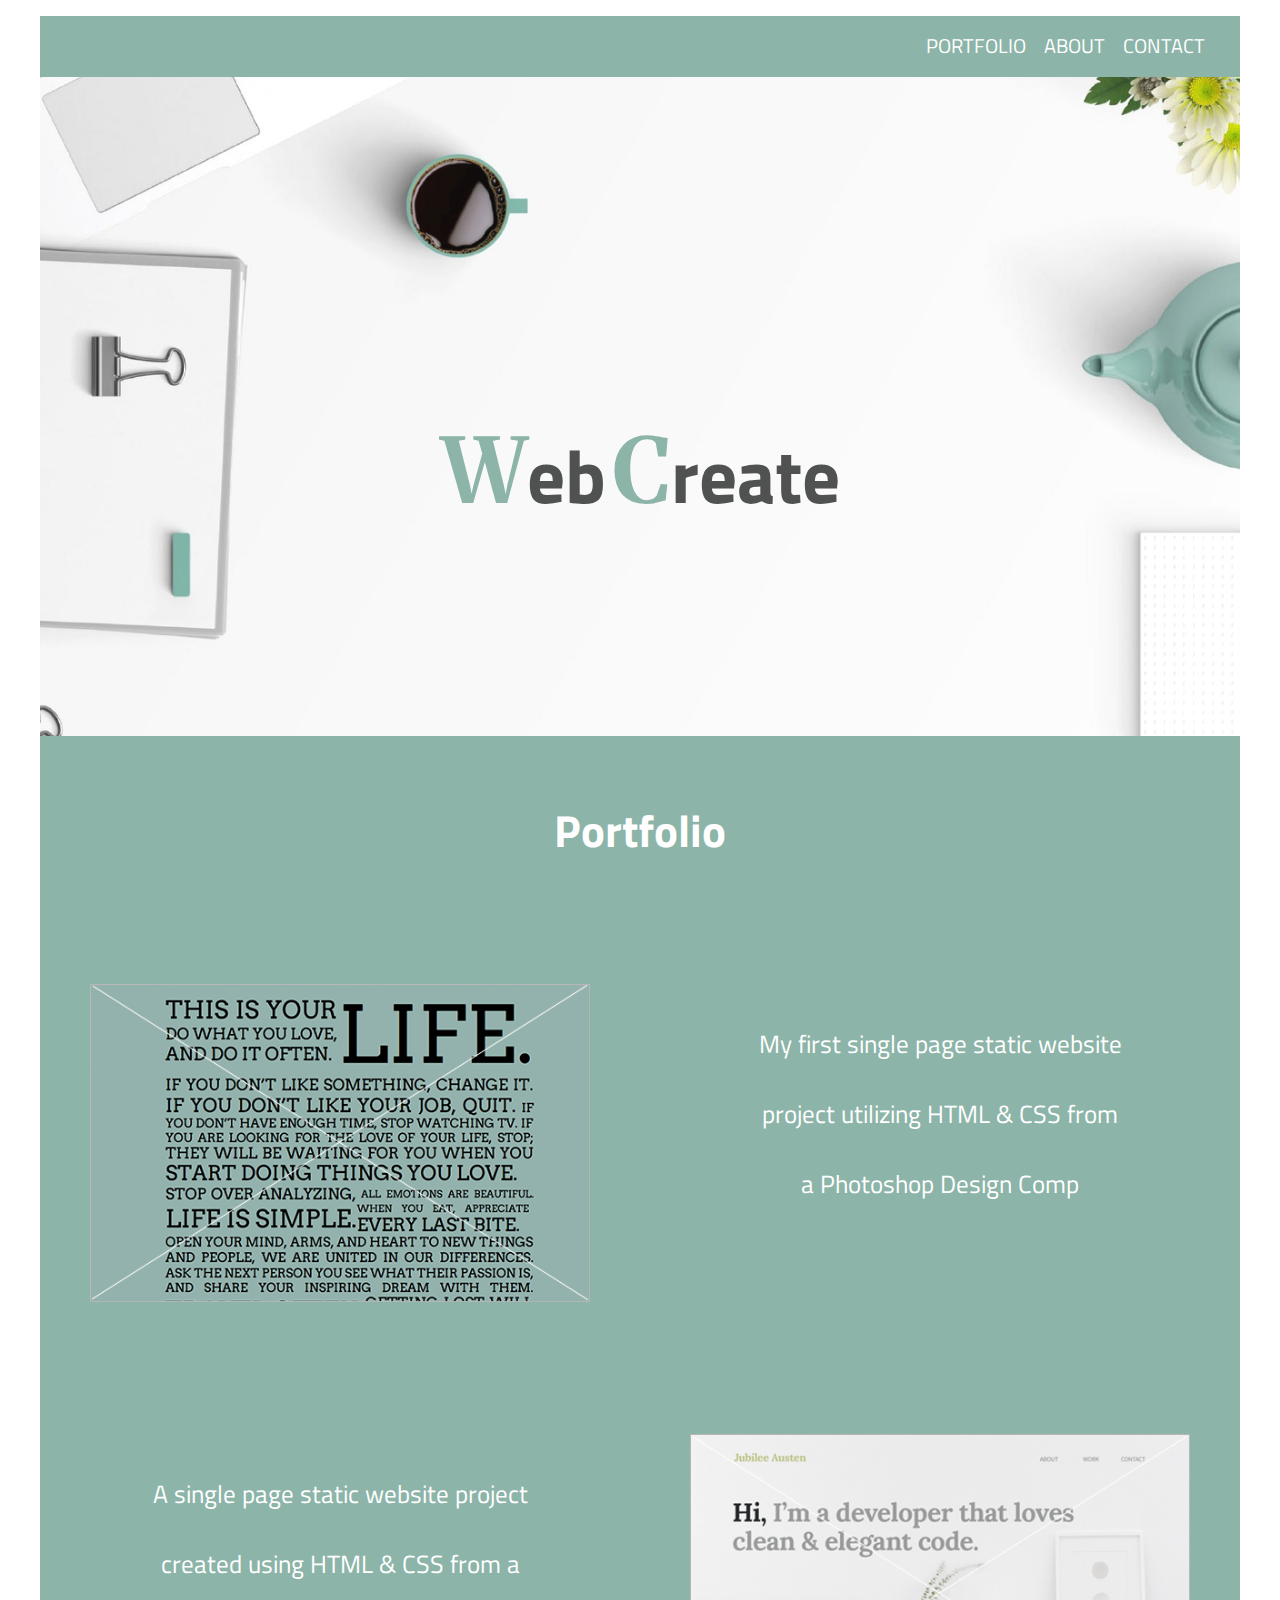
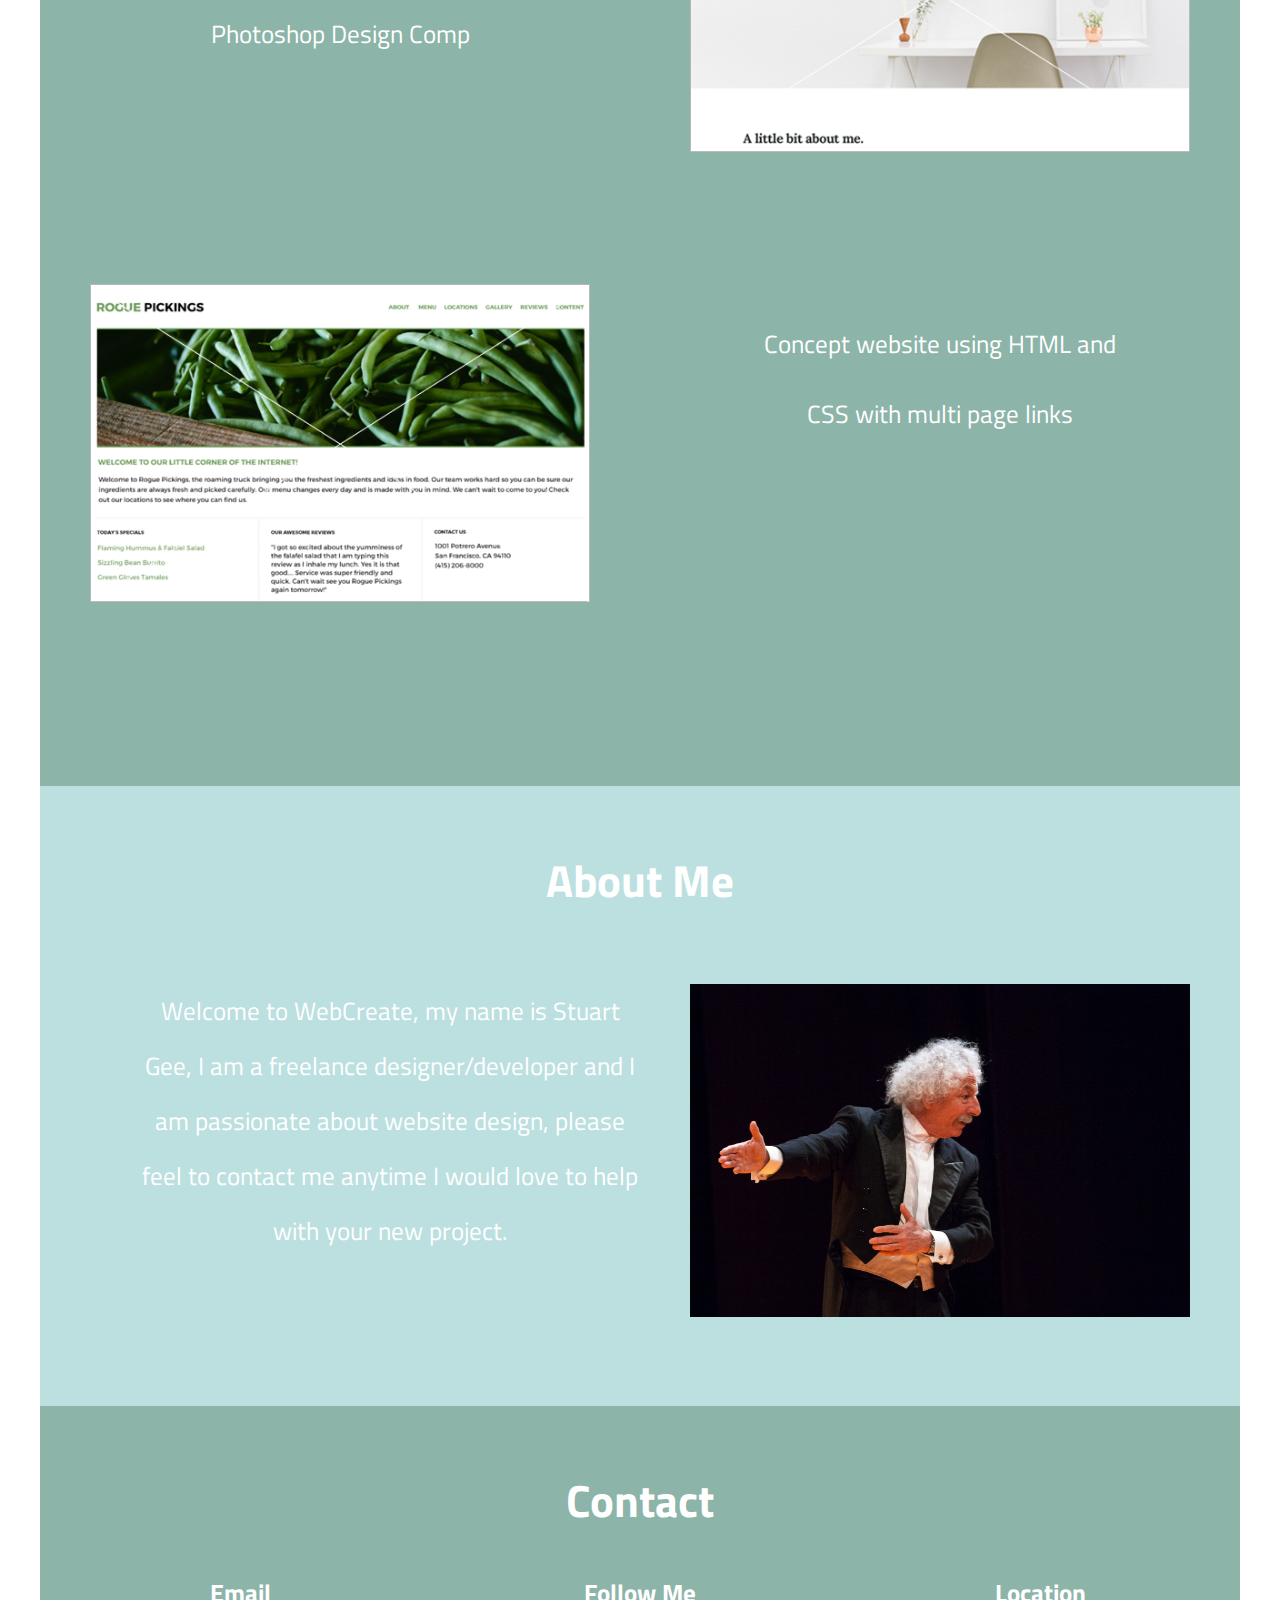
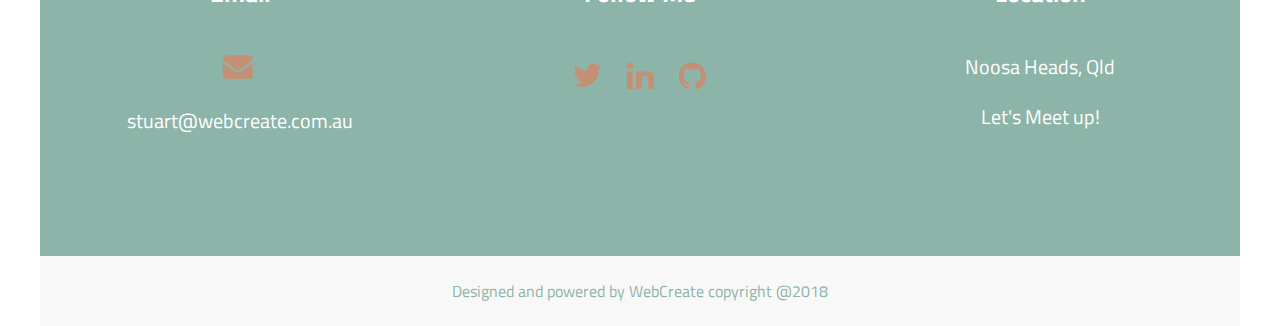
==== index.html @ 9c388956 "initial commit" ====
<!doctype html>
<html lang ="en">
    <head>
        <meta charset="UTF-8">
        <title>WebCreate</title>
        <link rel="stylesheet" href="https://fonts.googleapis.com/css?family=Titillium+Web:200%7CMerriweather:300italic,300,700,700italic">
        <link href="https://fonts.googleapis.com/css?family=Merriweather|Titillium+Web" rel="stylesheet">
        <link rel="stylesheet" href="css/main.css">
        <link rel="stylesheet" href="css/normalize.css">
    </head>
    <body>
        <div class="fullwidth">
            <header>     
                <nav>
                    <ul>
                        <li><a href="portfolio">Portfolio</a></li>
                        <li><a href="about">About</a></li>
                        <li><a href="contact">Contact</a></li>
                    </ul>
                </nav>
                <section id="webcreate">
                    <h1> <span class="webcreate">W</span><span>eb</span>
                    <span class="webcreate">C</span><span>reate</span></h1>  
                </section>
            </header>
        </div>
        <main>
            <div class="fullwidth">   
                <section class="portfolio">
                    <h3>Portfolio</h3>
                            
                    <div class="halfwidth">
                        <a href="https://webcreate11.github.io/holstee-manifest/"></a>
                      <img src="img/holstee.png" alt="holstee" class="img"/>
                    </div>
                        
                    <div class="halfwidth">
                      <p class="img-text"> My first single page static website <br> project utilizing HTML & CSS from <br>a Photoshop Design Comp</p>  
                    </div>
                
                    <div class="halfwidth">
                        <p class="img-text"> A single page static website project <br> created using HTML & CSS from a <br>Photoshop Design Comp</p>
                    </div>

                    <div class="halfwidth">
                            <a href="https://webcreate11.github.io/jubilee_austen/"></a>
                        <img src="img/jubilee.png" alt="jubilee" class="img"/>
                    </div>
            
                    <div class="halfwidth">
                        <a href="https://webcreate11.github.io/rogue_pickings/"></a>
                        <img src="img/rogue-pickings.png" alt="rogue" class="img"/>
                    </div>
            
                    <div class="halfwidth">
                      <p class="img-text"> Concept website using HTML and<br>CSS with multi page links</p>       
                    </div>

                </section>
                <section class="aboutme">
                    <h3> About Me</h3>
                    <div class="halfwidth">
                        <p id="welcome">Welcome to WebCreate, my name is Stuart Gee, I am a freelance designer/developer and I am passionate about website design, please feel to contact me anytime I would love to help with your new project.
                        </p>
                    </div>
                    <div class="halfwidth">
                        <img src="img/pepe-segura.jpg" alt="profilepic" id="pepe">
                    </div>
                </section>
            </div>
            <div class="fullwidth">
                <div class="contact">
                    <h3>Contact</h3>
                    <div class="thirdsize">
                        <h4>Email</h4>
                        <a href="mailto:stuart@webcreate.com.au"><img src="img/icon-envelope.png" alt="envelope" id="envelope"></a>
                        <p>stuart@webcreate.com.au</p>
                              
                    </div>

                    <div class="thirdsize">
                        <h4>Follow Me</h4>
                        <nav >
                            <ul class="icon">
                                <li><a href="https://www.twitter.com/webcreate11" target="blank"><img src="img/icon-twitter.png" alt="Twitter"></a></li>

                                <li><a href="https://www.linkedin.com/" target="blank"><img src="img/icon-linkedin.png" alt="linkedin"></a></li>

                                <li><a href="https://github.com/webcreate11" target="blank"><img src="img/icon-github.png" alt="github"></a></li>
                            </ul>
                        </nav>
                    </div>

                    <div class="thirdsize">
                    <h4>Location</h4>
                    <p>Noosa Heads, Qld</p>
                    <p>Let's Meet up!</p>
                    </div>
                </div>
            </div>
        </main>
            <footer>	
                <div class="fullwidth">
                    <div class=footer>
                    <p>	Designed and powered by WebCreate copyright @2018</p></div>
                </div>
            </footer>
         
        
    </body>
</html>
---- css/main.css ----
body {
    font-family: Merriweather, Georgia, serif;
    font-family: 'Titillium Web', sans-serif;
 }



/****** Grid ********/


 .fullwidth {
     width:1200px;
     margin: 0 auto;
 }


 .halfwidth {
    width: 600px;
    height: 450px;
    float: left;
    overflow: auto;  
 }


 .thirdwidth {
     width: 400px;
     height: 500px;
     float: left;
     margin: 0 auto;
 }

 .thirdsize {
     width: 400px;
     height: 250px;
     float: left;
     margin: 0 auto;

 }
 



 /****** Landing Page *******/


 header {
     background-image: url(../img/hero-image.png);
     background-size: cover;
     height: 720px;
 }


 #webcreate {
    padding-top: 300px;
}


h1 {
    text-align: center;
    color: #8CB4A8;
    font-size: 65px;
}


.webcreate {
    color: #8CB4A8;
    font-size: 90px;
    font-family: Merriweather, Georgia, serif;
}

span {
    font-size: 75px;
    color: #505151;
}


h2 {
    
    text-align: center;
    padding: 210px 30px;
    width:400px;
    margin: auto;
}


nav {
    background-color: #8CB4A8;
    width: 100%; 
}


ul {
    text-align: right;
    list-style-type: none;
    word-spacing: 14px;
    line-height: 60px;
    padding-right: 35px;
}


nav ul li {
    display: inline-block;   
}


nav ul li a {
    text-transform: uppercase;
    text-decoration: none;
    font-size: 20px;
    color: white;
} 



/****** Portfolio *******/


.portfolio {
    color: white;
    background:#8CB4A8;
    height: 1650px;
    display: block;   
}


h3 {
    text-align: center;
    color: white;
    font-size: 45px;
    padding: 60px 0 40px 0;
    margin: 0;
}


p {
    color: white;
    font-size: 25px;
    line-height: 70px;
    text-align: center;
}


.img {
    padding: 80px 50px 0px 50px;
    width: 500px;
}


.img-text {
    padding: 80px 50px 0px 50px;
    width: 500px;
}



/****** About Me *******/


.aboutme {
    color: white;
    background: #BCE0E0;
    height: 620px;
    display: block;
}

#welcome {
    padding: 30px 0 120px 100px;
    width: 500px;
    line-height: 55px;
    margin: 0;
    text-align: center;
}


#pepe {
    padding: 30px 50px 0 50px;
    width: 500px;   
}



/****** Contact *******/


.contact {
    background:#8CB4A8;
    clear: both;
    overflow: auto;
    height: 450px;
    
}

.contact h3 {
    color: white;
    text-align: center;
    padding: 60px 0 40px 0;
}

h4 {
    font-size: 25px;
    color: white;
    text-align: center;
    margin: 0 auto;
    padding-bottom: 20px;
}

#envelope {
    padding: 20px 0 0 180px;
    margin: auto;
}

.icon {
    display: inline-block;
    text-align: center;
    margin: 0 auto;
    padding: 20px 0 0 130px;
}


 .contact p {
     line-height: 30px;
     font-size: 20px;
 }


/****** footer ******/

footer {
    clear: both;
    margin: 0 auto;  
}

.footer {
    background: #F9F8F8;
}

footer p {
    color: #8CB4A8;
    text-align: center;
    line-height: 30px;
    font-size: 16px;
    margin: 0;
    padding: 20px 0;

}
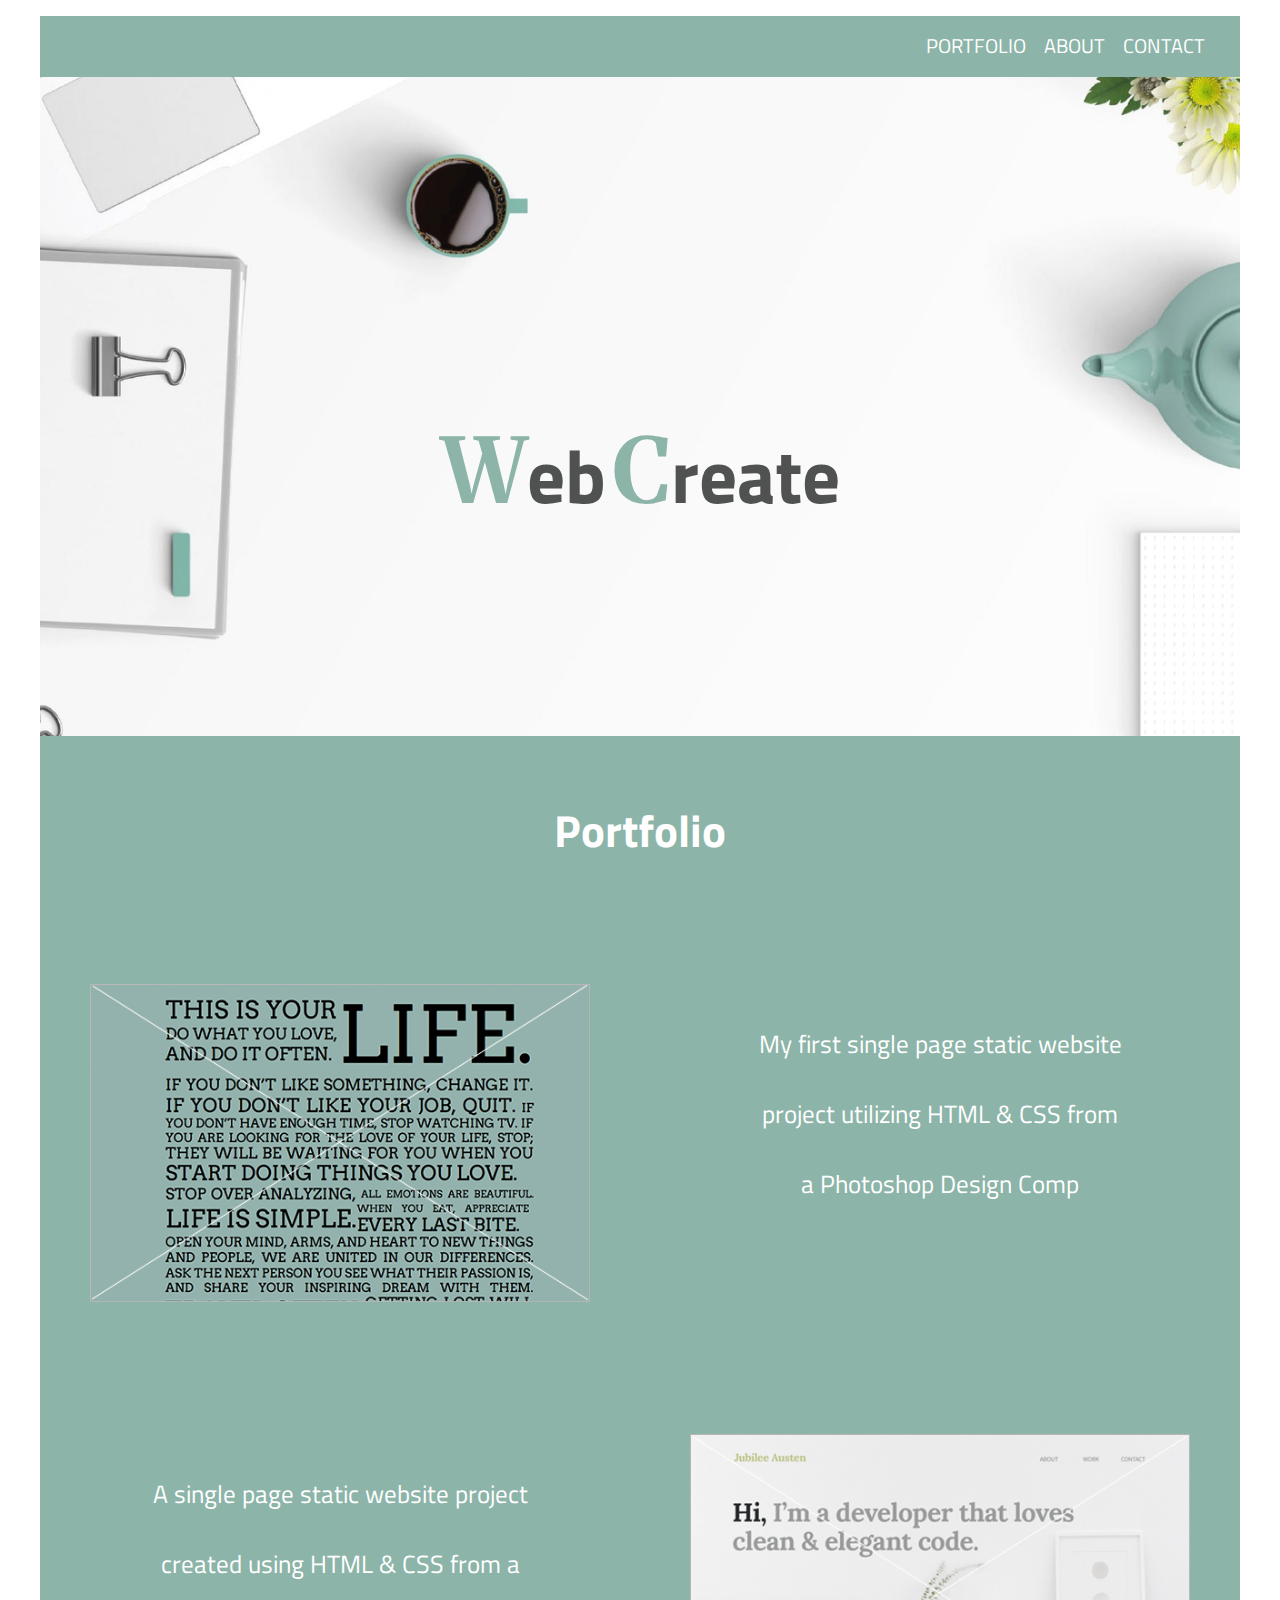
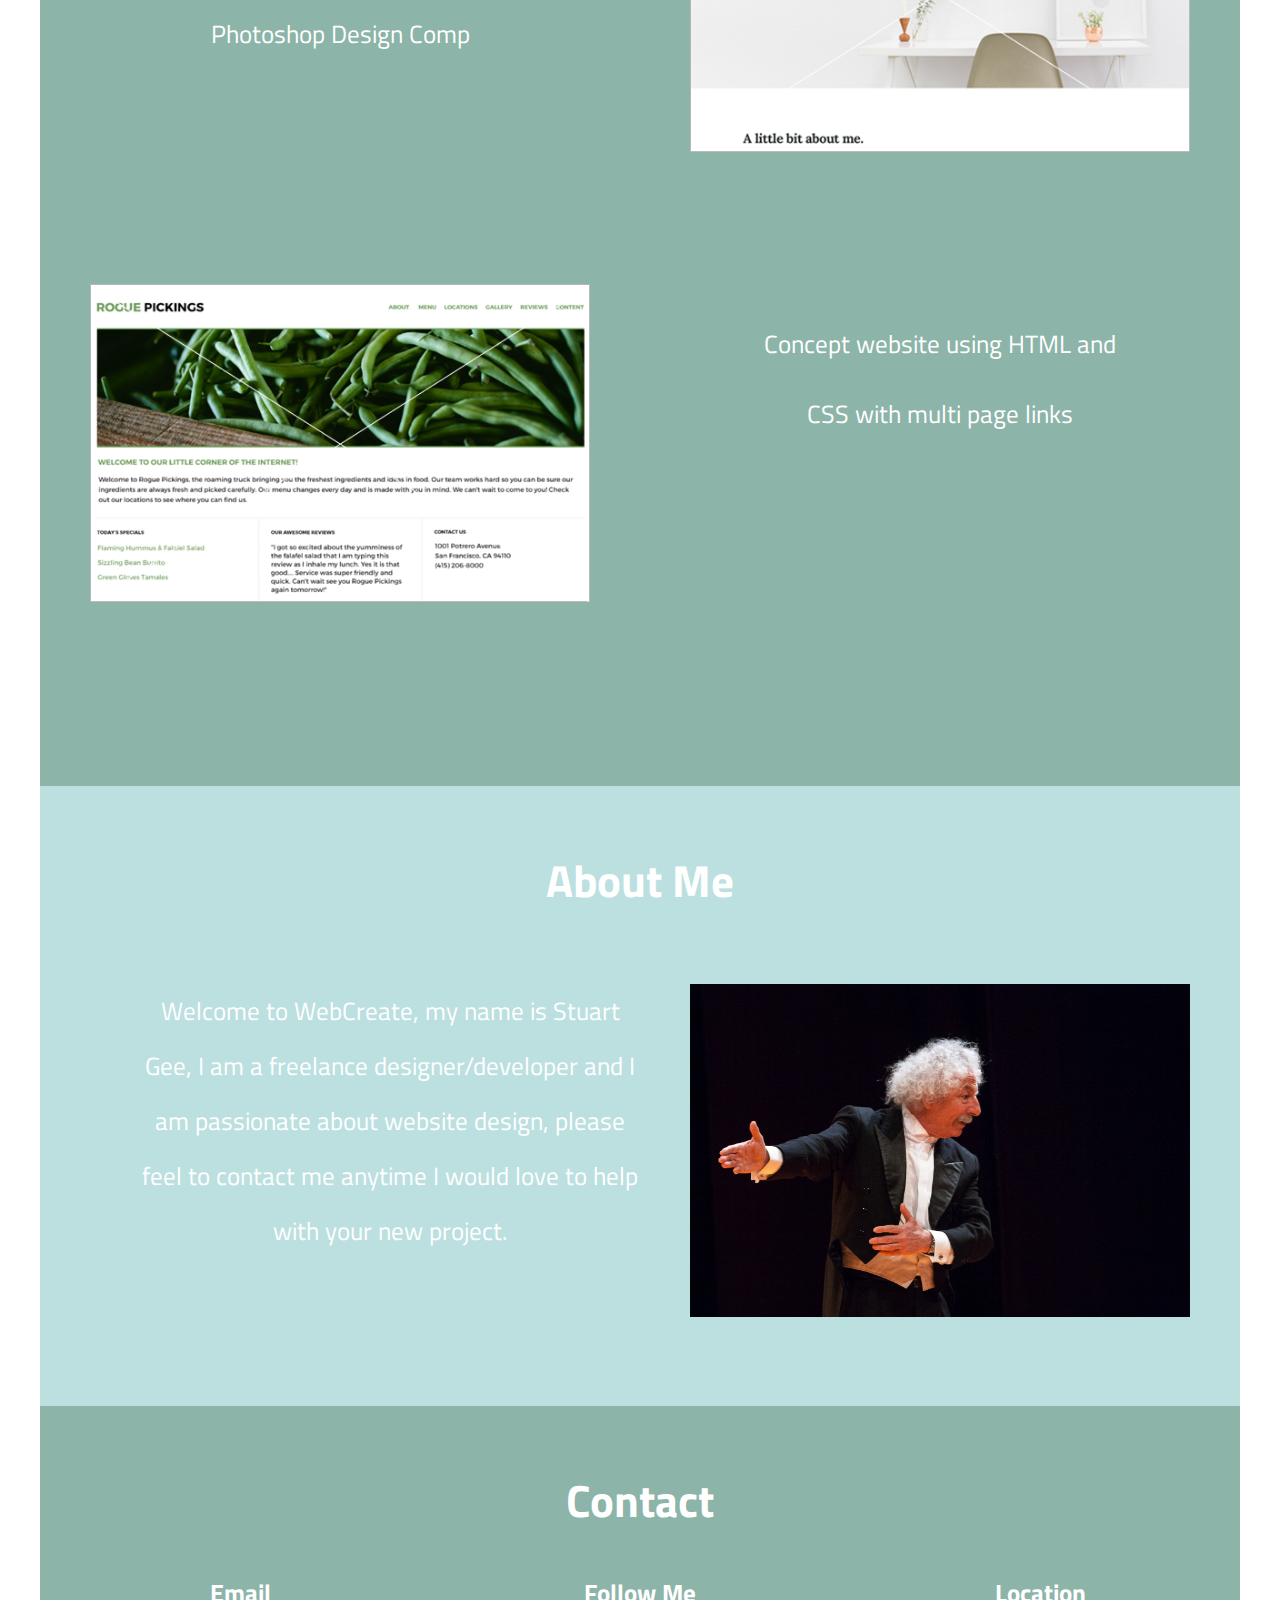
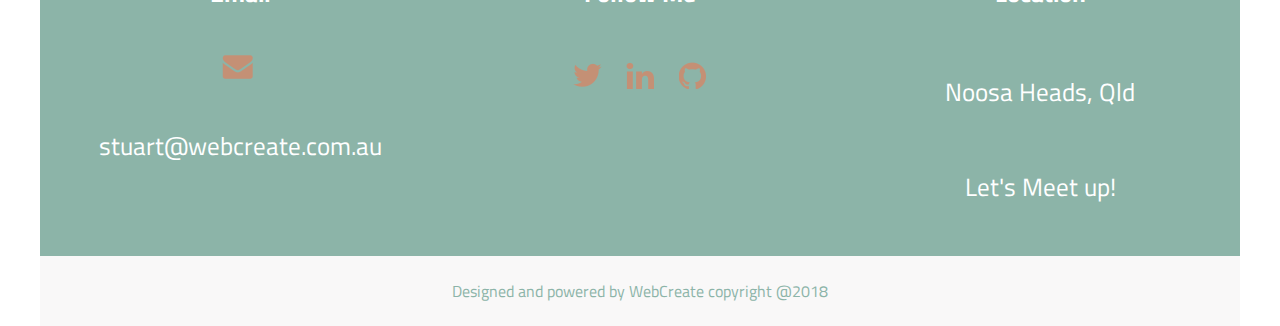
==== commit ae42dd48: "fixed nav links" ====
--- a/index.html
+++ b/index.html
@@ -13,9 +13,9 @@
             <header>     
                 <nav>
                     <ul>
-                        <li><a href="portfolio">Portfolio</a></li>
-                        <li><a href="about">About</a></li>
-                        <li><a href="contact">Contact</a></li>
+                        <li><a href="#portfolio">Portfolio</a></li>
+                        <li><a href="#about">About</a></li>
+                        <li><a href="#contact">Contact</a></li>
                     </ul>
                 </nav>
                 <section id="webcreate">
@@ -26,12 +26,12 @@
         </div>
         <main>
             <div class="fullwidth">   
-                <section class="portfolio">
+                <section id="portfolio">
                     <h3>Portfolio</h3>
                             
                     <div class="halfwidth">
-                        <a href="https://webcreate11.github.io/holstee-manifest/"></a>
-                      <img src="img/holstee.png" alt="holstee" class="img"/>
+                        <a href="https://webcreate11.github.io/holstee-manifest/">
+                      <img src="img/holstee.png" alt="holstee" class="img"/></a>
                     </div>
                         
                     <div class="halfwidth">
@@ -43,13 +43,13 @@
                     </div>
 
                     <div class="halfwidth">
-                            <a href="https://webcreate11.github.io/jubilee_austen/"></a>
-                        <img src="img/jubilee.png" alt="jubilee" class="img"/>
+                            <a href="https://webcreate11.github.io/jubilee_austen/">
+                        <img src="img/jubilee.png" alt="jubilee" class="img"/></a>
                     </div>
             
                     <div class="halfwidth">
-                        <a href="https://webcreate11.github.io/rogue_pickings/"></a>
-                        <img src="img/rogue-pickings.png" alt="rogue" class="img"/>
+                        <a href="https://webcreate11.github.io/rogue-pickings/">
+                        <img src="img/rogue-pickings.png" alt="rogue" class="img"/></a>
                     </div>
             
                     <div class="halfwidth">
@@ -57,7 +57,7 @@
                     </div>
 
                 </section>
-                <section class="aboutme">
+                <section id="about">
                     <h3> About Me</h3>
                     <div class="halfwidth">
                         <p id="welcome">Welcome to WebCreate, my name is Stuart Gee, I am a freelance designer/developer and I am passionate about website design, please feel to contact me anytime I would love to help with your new project.
@@ -69,7 +69,7 @@
                 </section>
             </div>
             <div class="fullwidth">
-                <div class="contact">
+                <div id="contact">
                     <h3>Contact</h3>
                     <div class="thirdsize">
                         <h4>Email</h4>
--- a/css/main.css
+++ b/css/main.css
@@ -116,7 +116,7 @@
 /****** Portfolio *******/
 
 
-.portfolio {
+#portfolio {
     color: white;
     background:#8CB4A8;
     height: 1650px;
@@ -157,7 +157,7 @@
 /****** About Me *******/
 
 
-.aboutme {
+#about {
     color: white;
     background: #BCE0E0;
     height: 620px;
@@ -183,7 +183,7 @@
 /****** Contact *******/
 
 
-.contact {
+#contact {
     background:#8CB4A8;
     clear: both;
     overflow: auto;
@@ -191,7 +191,7 @@
     
 }
 
-.contact h3 {
+#contact h3 {
     color: white;
     text-align: center;
     padding: 60px 0 40px 0;
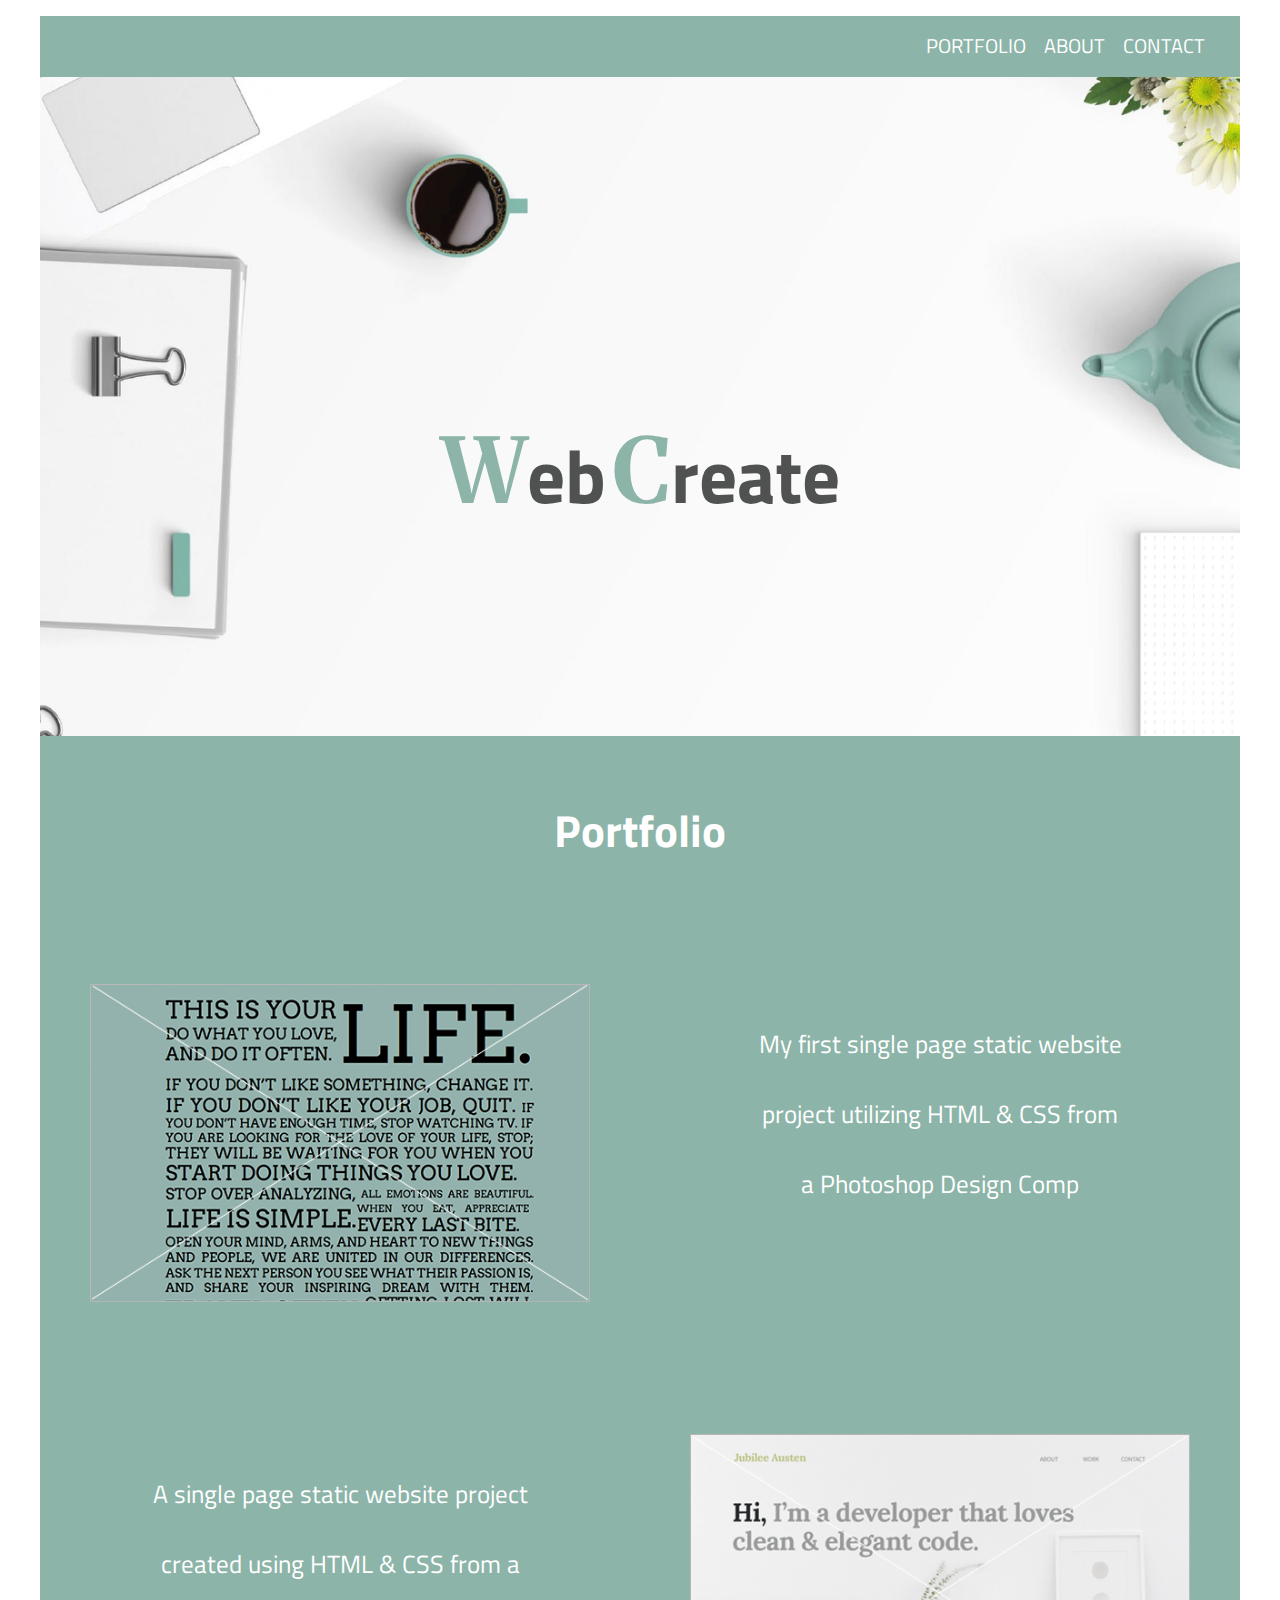
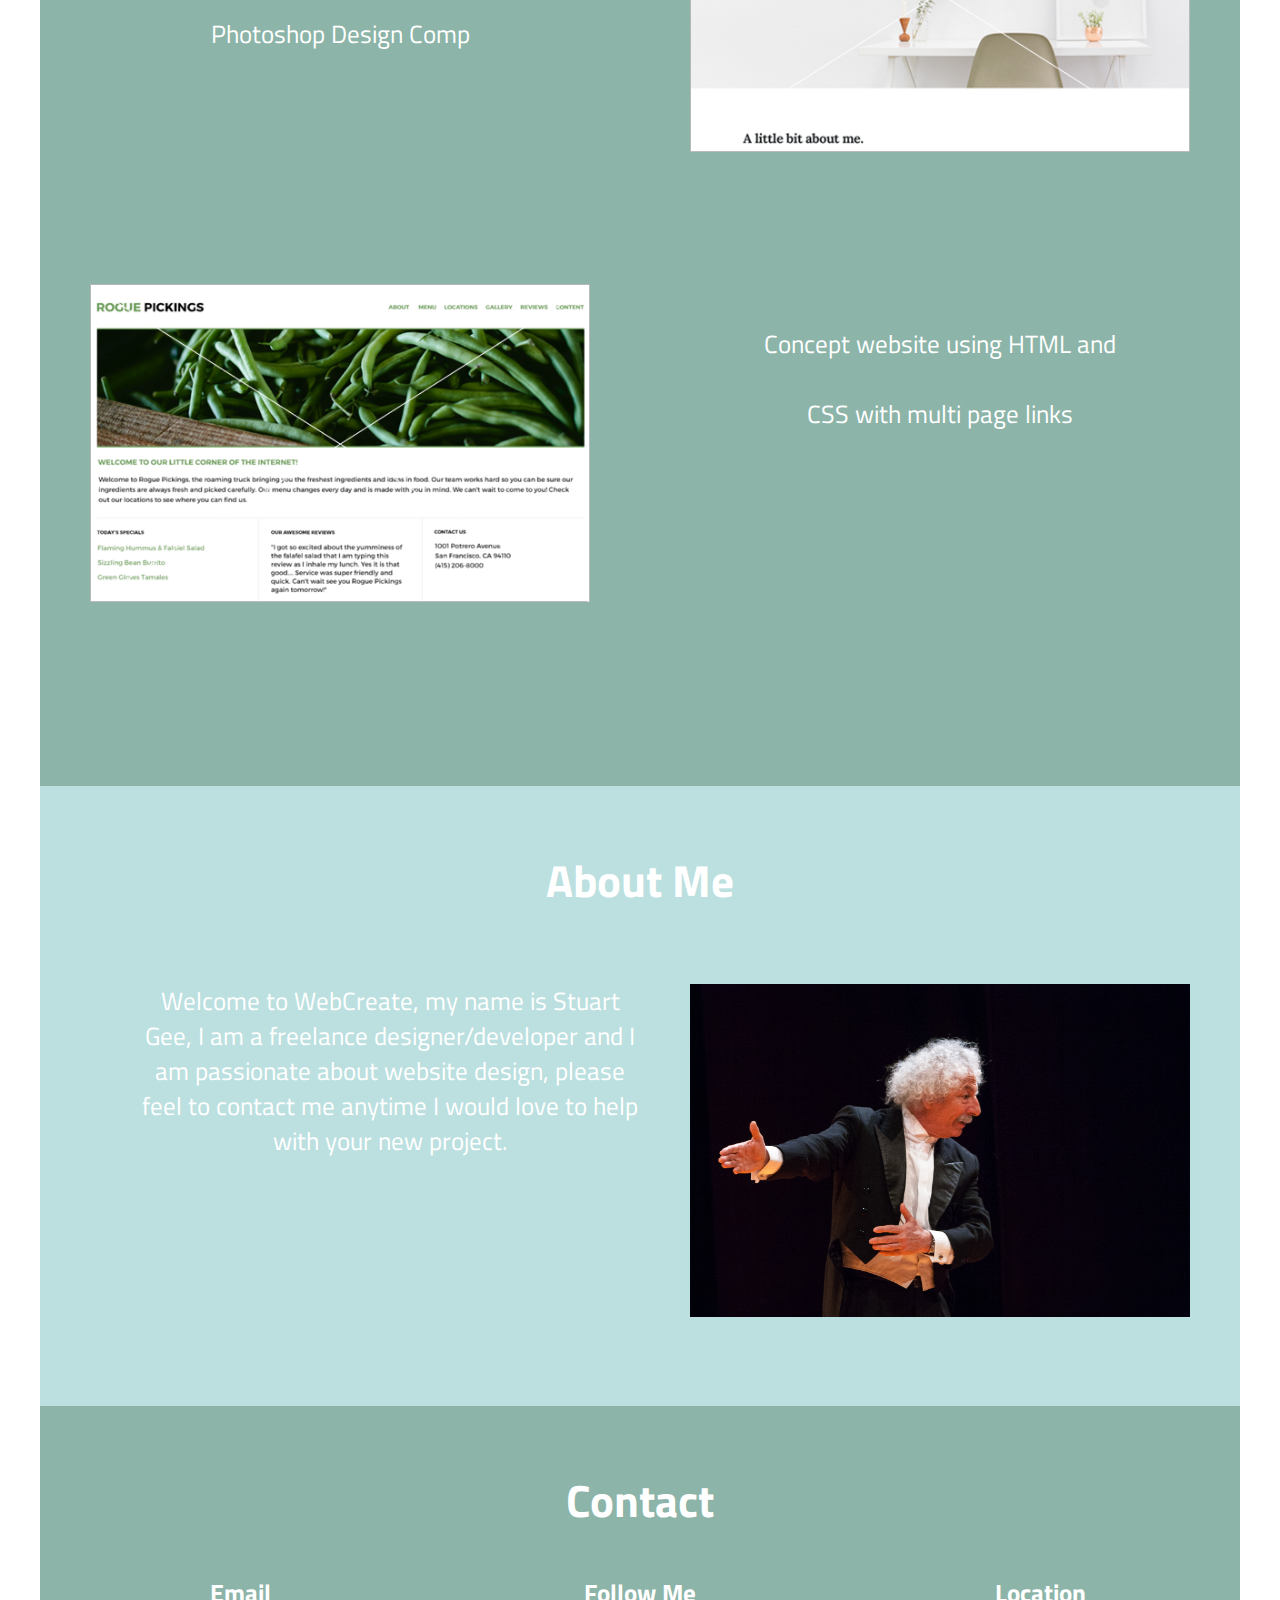
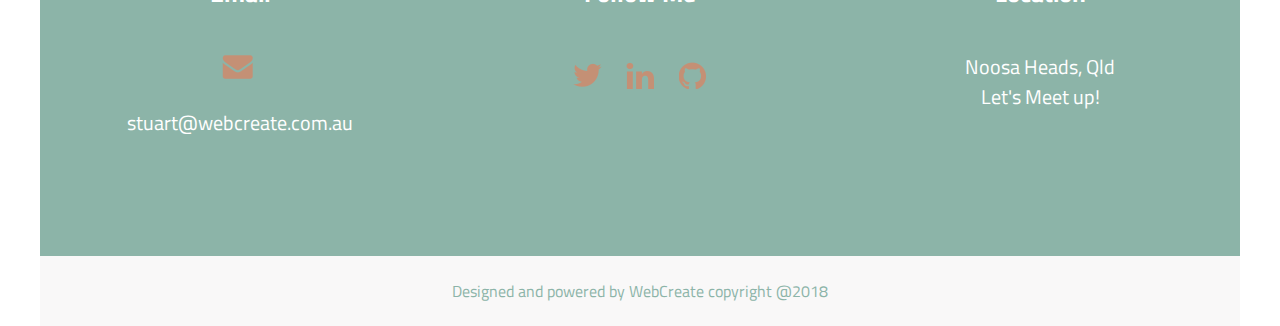
==== commit e3604499: "adjusted email link and line height in contact section" ====
--- a/index.html
+++ b/index.html
@@ -73,14 +73,14 @@
                     <h3>Contact</h3>
                     <div class="thirdsize">
                         <h4>Email</h4>
-                        <a href="mailto:stuart@webcreate.com.au"><img src="img/icon-envelope.png" alt="envelope" id="envelope"></a>
-                        <p>stuart@webcreate.com.au</p>
+                        <a href="mailto:stuart@webcreate.com.au" class="email"><img src="img/icon-envelope.png" alt="envelope" id="envelope">
+                        <p class="email">stuart@webcreate.com.au</p></a>
                               
                     </div>
 
                     <div class="thirdsize">
                         <h4>Follow Me</h4>
-                        <nav >
+                        <nav>
                             <ul class="icon">
                                 <li><a href="https://www.twitter.com/webcreate11" target="blank"><img src="img/icon-twitter.png" alt="Twitter"></a></li>
 
@@ -93,8 +93,8 @@
 
                     <div class="thirdsize">
                     <h4>Location</h4>
-                    <p>Noosa Heads, Qld</p>
-                    <p>Let's Meet up!</p>
+                    <p class="location">Noosa Heads, Qld<br>
+                    Let's Meet up!</p>
                     </div>
                 </div>
             </div>
--- a/css/main.css
+++ b/css/main.css
@@ -138,7 +138,7 @@
     font-size: 25px;
     line-height: 70px;
     text-align: center;
-}
+} 
 
 
 .img {
@@ -167,7 +167,7 @@
 #welcome {
     padding: 30px 0 120px 100px;
     width: 500px;
-    line-height: 55px;
+    line-height: 35px;
     margin: 0;
     text-align: center;
 }
@@ -210,6 +210,13 @@
     margin: auto;
 }
 
+.email {
+    text-decoration: none;
+    font-size: 20px;
+    line-height: 30px;
+}
+
+
 .icon {
     display: inline-block;
     text-align: center;
@@ -217,11 +224,23 @@
     padding: 20px 0 0 130px;
 }
 
-
- .contact p {
-     line-height: 30px;
-     font-size: 20px;
- }
+.location {
+    line-height: 30px;
+    text-align: center;
+    color: white;
+    font-size: 20px;
+
+}
+
+
+#envelope {
+    padding: 20px 0 0 180px;
+    margin: auto;
+}
+
+
+
+ 
 
 
 /****** footer ******/
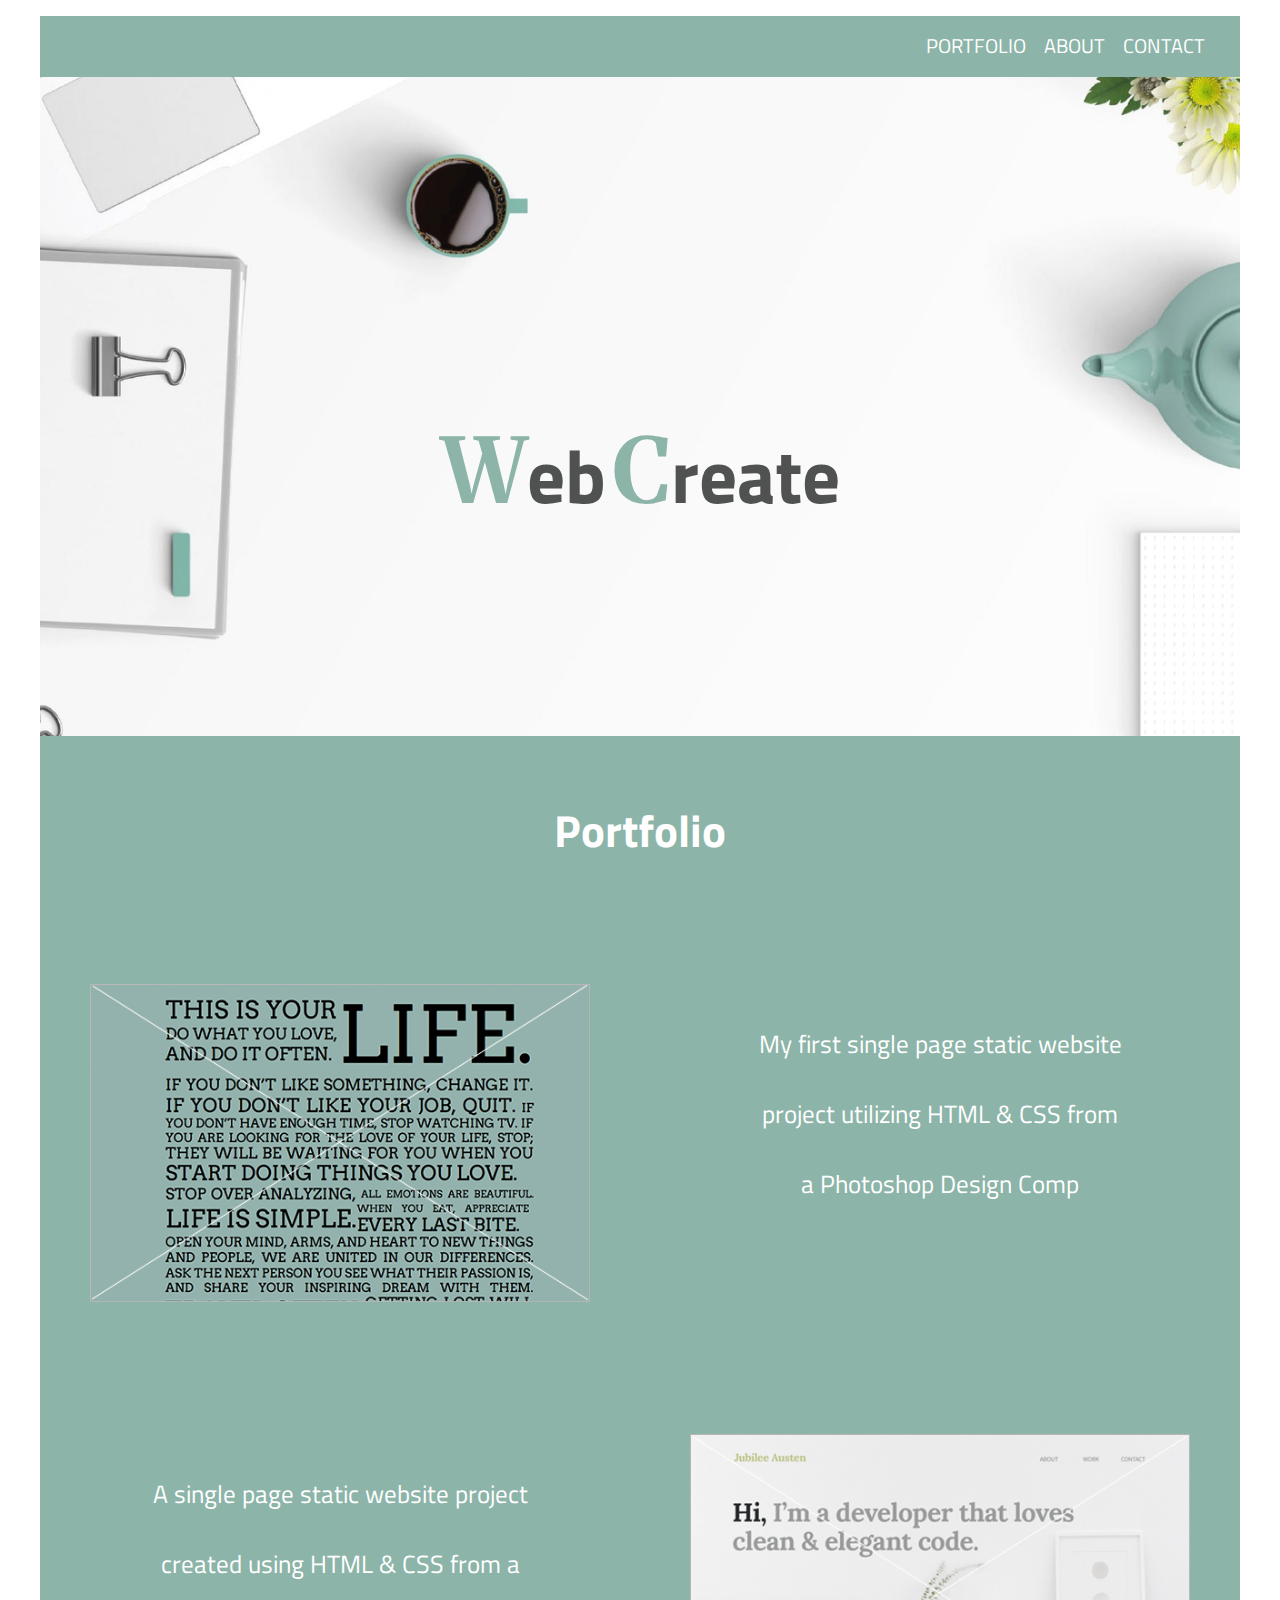
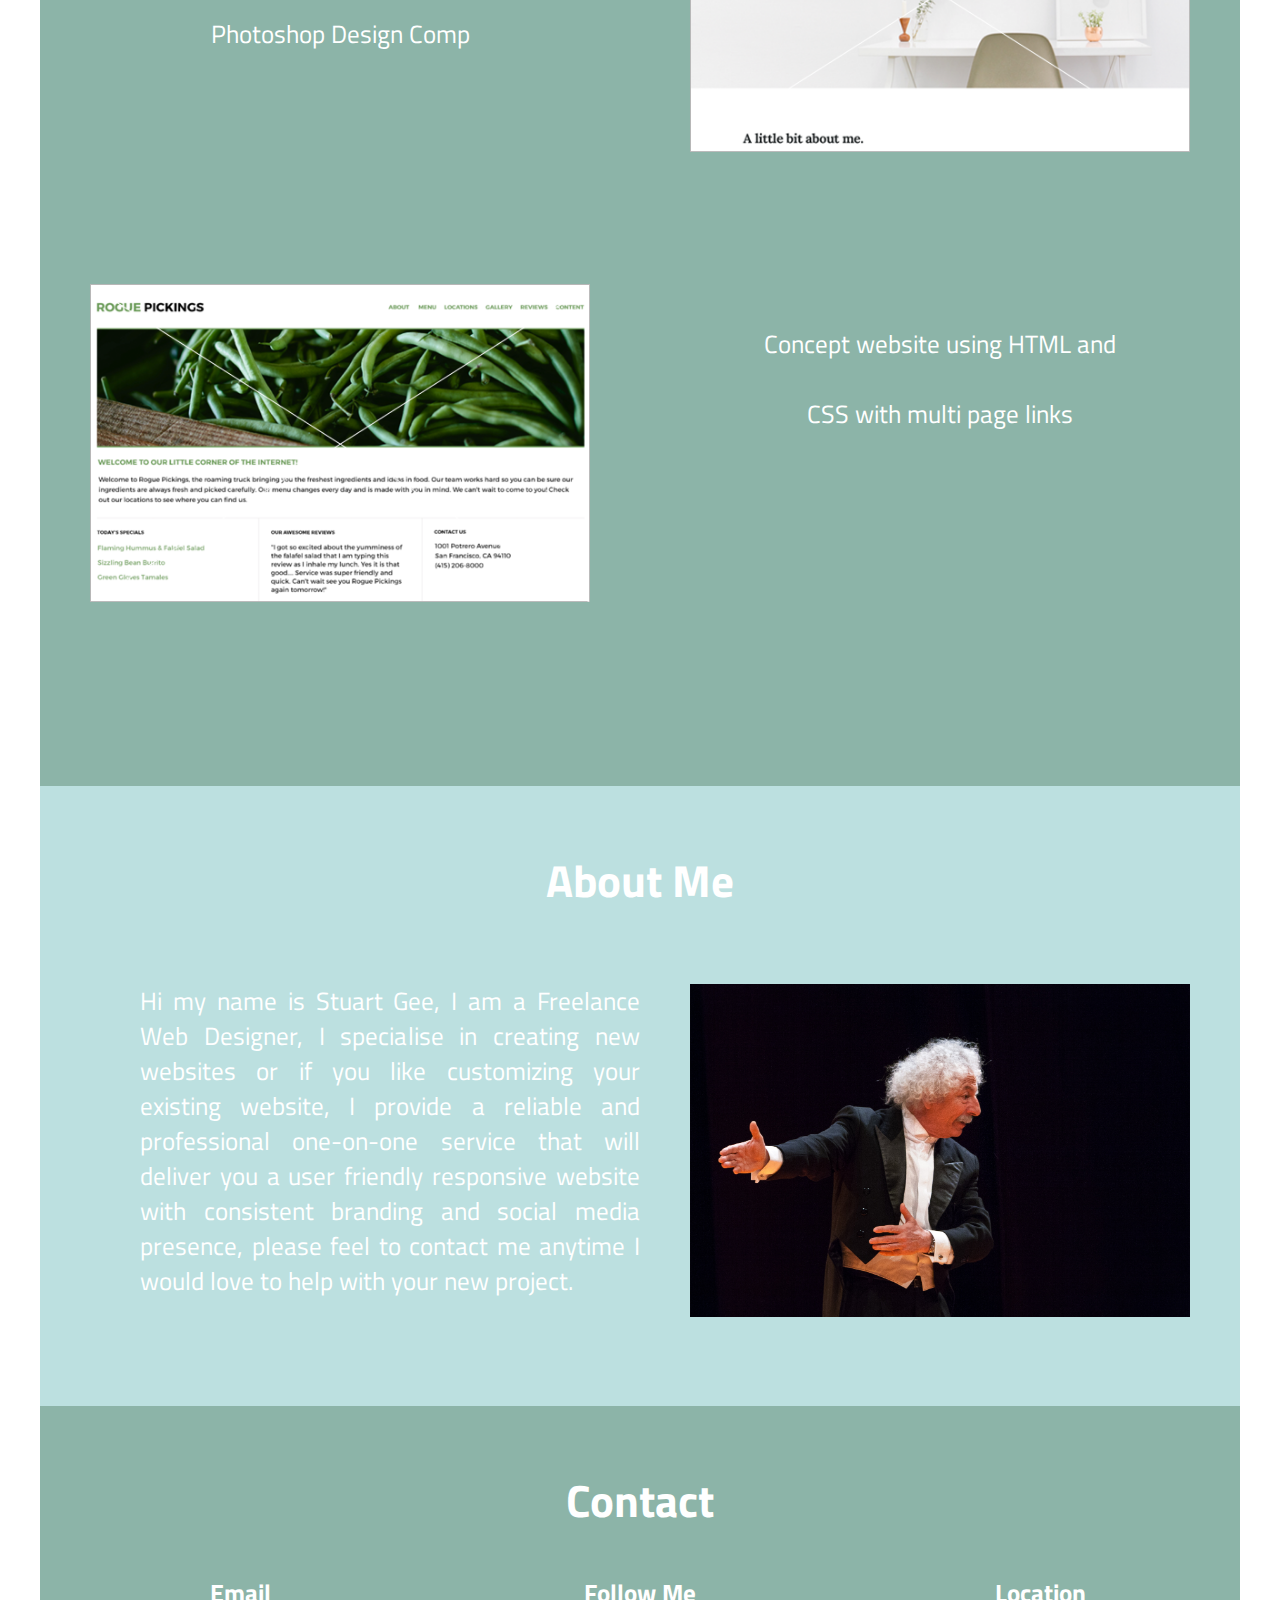
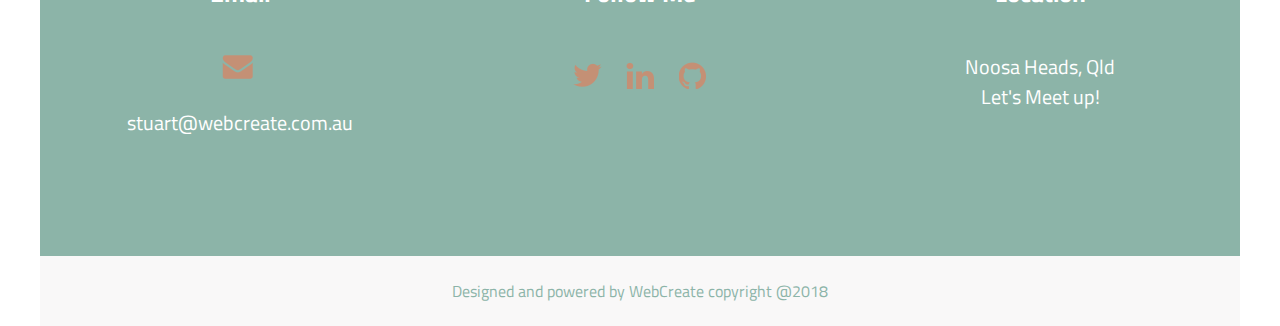
==== commit 3fb60907: "updated about me section" ====
--- a/index.html
+++ b/index.html
@@ -60,7 +60,7 @@
                 <section id="about">
                     <h3> About Me</h3>
                     <div class="halfwidth">
-                        <p id="welcome">Welcome to WebCreate, my name is Stuart Gee, I am a freelance designer/developer and I am passionate about website design, please feel to contact me anytime I would love to help with your new project.
+                        <p id="welcome">Hi my name is Stuart Gee, I am a Freelance Web Designer, I specialise in creating new websites or if you like customizing your existing website, I provide a reliable and professional one-on-one service that will deliver you a user friendly responsive website with consistent branding and social media presence, please feel to contact me anytime I would love to help with your new project.
                         </p>
                     </div>
                     <div class="halfwidth">
--- a/css/main.css
+++ b/css/main.css
@@ -169,7 +169,7 @@
     width: 500px;
     line-height: 35px;
     margin: 0;
-    text-align: center;
+    text-align: justify;
 }
 
 
